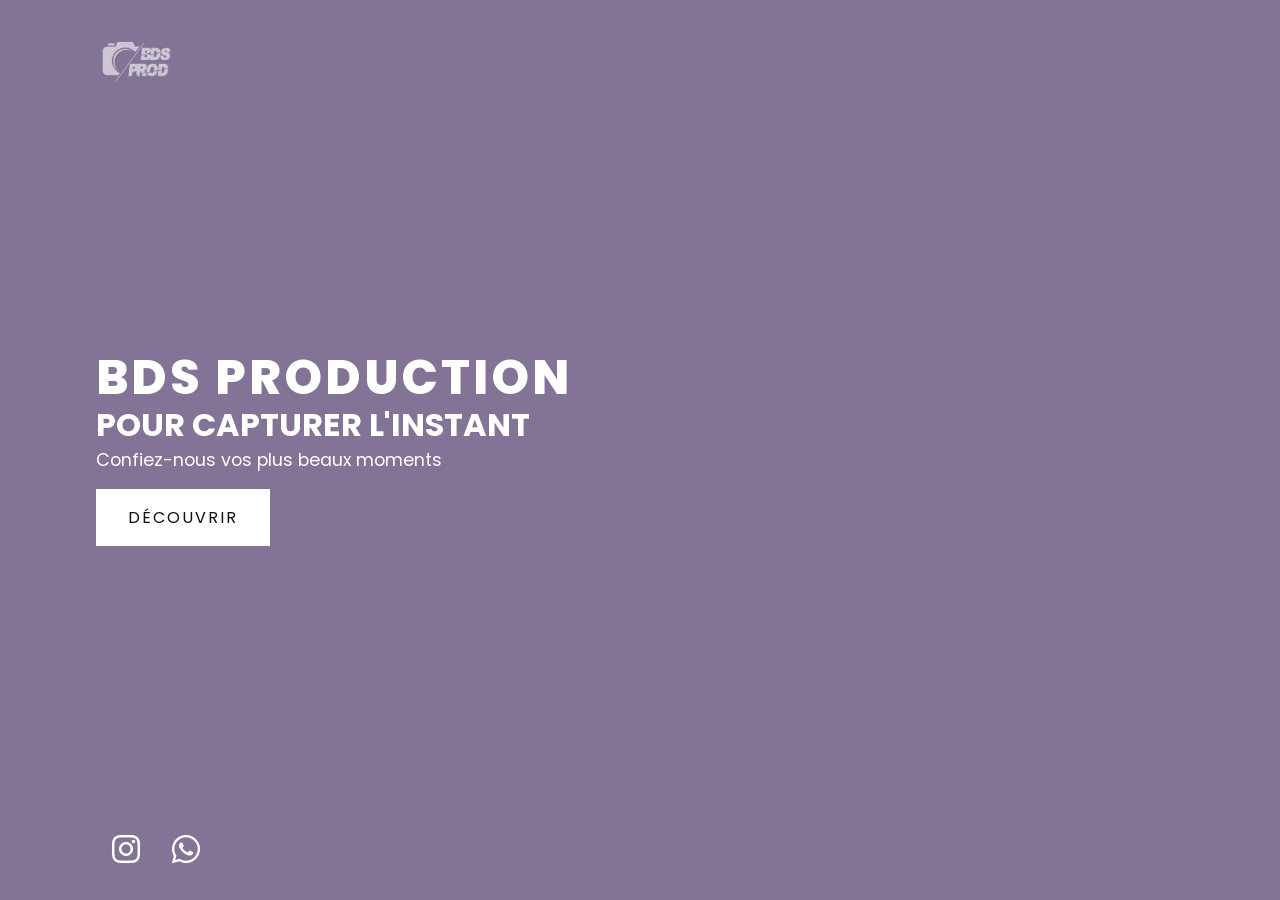
==== index.html @ 5a85b65d "BDSv5" ====
<!DOCTYPE html>
<html lang="en">
  <head>
    <meta charset="UTF-8" />
    <meta http-equiv="X-UA-Compatible" content="IE=edge" />
    <meta name="viewport" content="width=device-width, initial-scale=1.0" />
    <link rel="stylesheet" href="css/styles.css" />
    <link
      rel="stylesheet"
      href="https://cdnjs.cloudflare.com/ajax/libs/font-awesome/6.1.1/css/all.min.css"
      integrity="sha512-KfkfwYDsLkIlwQp6LFnl8zNdLGxu9YAA1QvwINks4PhcElQSvqcyVLLD9aMhXd13uQjoXtEKNosOWaZqXgel0g=="
      crossorigin="anonymous"
      referrerpolicy="no-referrer"
    />
    <title>BDS PROD</title>
  </head>
  <body>
    <section class="accueil">
      <video src="videos/bds.mp4" muted loop autoplay></video>
      <header>
        <img src="images/bds.png" class="logo" />
      </header>
      <div class="overlay"></div>
      <div class="accueil--text">
        <h2>Bds production</h2>
        <h3>Pour capturer l'instant</h3>
        <p>Confiez-nous vos plus beaux moments</p>
        <a href="#decouvrir">DÉCOUVRIR</a>
      </div>
      <ul class="social">
        <li>
          <a href=""><i class="fa-brands fa-instagram"></i></a>
        </li>
        <li>
          <a href=""><i class="fa-brands fa-whatsapp"></i></a>
        </li>
      </ul>
    </section>
  </body>
</html>
---- css/styles.css ----
@import url('https://fonts.googleapis.com/css2?family=Poppins:wght@200;300;400;500;600;700;800&display=swap');

*{
    box-sizing: border-box;
    margin: 0;
    padding: 0;
    font-family: 'Poppins', sans-serif;
}
.accueil{
    padding: 6em;
    min-height: 100vh;
    display: flex;
    align-items:center;
    justify-content: center;
    color: #fff;
}
video{
    position: absolute;
    top: 0;
    left: 0;
    width: 100%;
    height: 100%;
    z-index: -1;
    object-fit: cover;
    opacity: .7;
}
header{
    width: 100%;
    position: absolute;
    top: 0;
    left: 0;
    padding: 2em 6em;
    margin-right: auto;
}
.logo{
    width: 5em;
    filter: invert(1);
    opacity: .6;
}
.overlay{
    position: absolute;
    top: 0;
    left: 0;
    width: 100%;
    height: 100%;
    background: #827397;
    mix-blend-mode: overlay;
    z-index: -1;
}
.accueil--text{
    margin-right: auto;
}
.accueil--text h2{
    font-size: 3em;
    font-weight: 800;
    line-height: 1em;
    text-transform: uppercase;
    letter-spacing: 3px;
}
.accueil--text h3{
    font-size: 2em;
    font-weight: 700;
    line-height: 1em;
    margin: .2em 0;
    text-transform: uppercase;
}
.accueil--text p{
    font-size: 1.1em;
    font-weight: 400;
}
.accueil--text a{
    display: inline-block;
    font-size: 1em;
    background: #fff;
    padding: 1em 2em;
    text-decoration: none;
    color: #111;
    margin-top: 1em;
    text-transform: uppercase;
    letter-spacing: 2px;
    transition: .2s;
}
.accueil--text a:hover{
    letter-spacing: 4px;
    background: #827397;
    color: #fff;
}
.social{
    position: absolute;
    bottom: 2em;
    display: flex;
    width: 100%;
    padding-left: 6em;
    margin-right: auto;
}
.social li{
    list-style: none;
}
.social li a{
    padding: 1em;
    color: #fff;
}
i{
    font-size: 2em;
    transition: .3s;
}
i:hover{
    transform: translateY(-5px);
}
@media (max-width: 30em){
    .accueil--text h2{
        font-size: 2em;
    }
    .accueil--text h3{
        font-size: 1em;
    }
    .logo{
        position: relative;
        margin: 0 auto;
    }
}
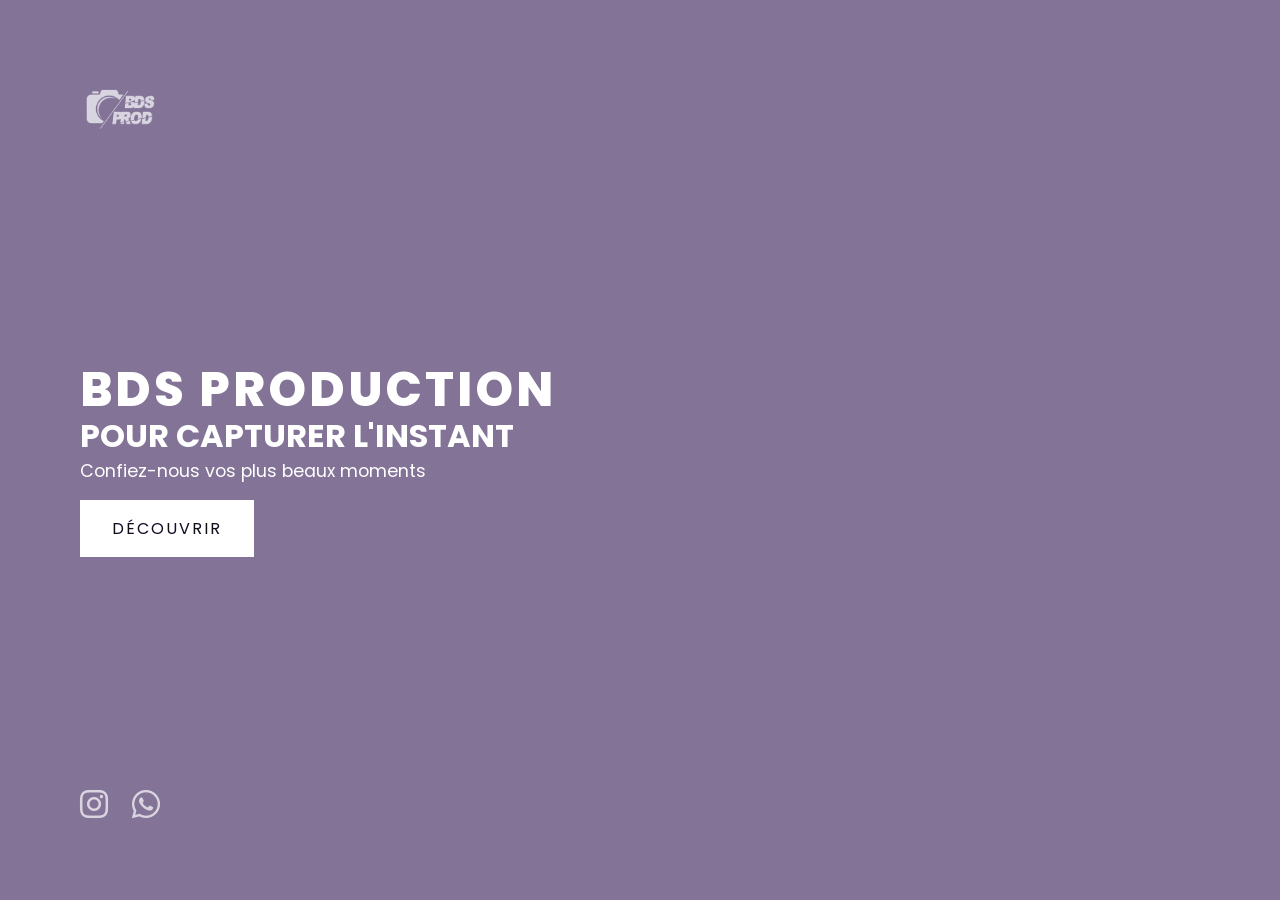
==== commit 6a08ce97: "BDSv5.1" ====
--- a/index.html
+++ b/index.html
@@ -4,7 +4,7 @@
     <meta charset="UTF-8" />
     <meta http-equiv="X-UA-Compatible" content="IE=edge" />
     <meta name="viewport" content="width=device-width, initial-scale=1.0" />
-    <link rel="stylesheet" href="css/styles.css" />
+    <link rel="stylesheet" href="css/home.css" />
     <link
       rel="stylesheet"
       href="https://cdnjs.cloudflare.com/ajax/libs/font-awesome/6.1.1/css/all.min.css"
@@ -12,29 +12,25 @@
       crossorigin="anonymous"
       referrerpolicy="no-referrer"
     />
-    <title>BDS PROD</title>
+    <title>BDS PRODUCTION</title>
   </head>
   <body>
-    <section class="accueil">
-      <video src="videos/bds.mp4" muted loop autoplay></video>
-      <header>
+    <header>
+      <div class="container">
+        <video src="videos/bds.mp4" muted loop autoplay></video>
+        <div class="overlay"></div>
         <img src="images/bds.png" class="logo" />
-      </header>
-      <div class="overlay"></div>
-      <div class="accueil--text">
-        <h2>Bds production</h2>
-        <h3>Pour capturer l'instant</h3>
-        <p>Confiez-nous vos plus beaux moments</p>
-        <a href="#decouvrir">DÉCOUVRIR</a>
+        <div class="content">
+          <h2>bds production</h2>
+          <h3>pour capturer l'instant</h3>
+          <p>Confiez-nous vos plus beaux moments</p>
+          <a href="#">Découvrir</a>
+        </div>
+        <div class="socials">
+          <i class="fa-brands fa-instagram"></i>
+          <i class="fa-brands fa-whatsapp"></i>
+        </div>
       </div>
-      <ul class="social">
-        <li>
-          <a href=""><i class="fa-brands fa-instagram"></i></a>
-        </li>
-        <li>
-          <a href=""><i class="fa-brands fa-whatsapp"></i></a>
-        </li>
-      </ul>
-    </section>
+    </header>
   </body>
 </html>
--- a/css/home.css
+++ b/css/home.css
@@ -0,0 +1,83 @@
+@import url('https://fonts.googleapis.com/css2?family=Poppins:wght@200;300;400;500;600;700;800&display=swap');
+
+
+*{
+    margin: 0;
+    padding: 0;
+    box-sizing: border-box;
+    font-family: 'Poppins', sans-serif;
+    color: white;
+}
+
+video{
+    position: absolute;
+    top: 0;
+    left: 0;
+    z-index: -2;
+    width: 100vw;
+    height: 100vh;
+    object-fit: cover;
+    opacity: .7;
+}
+.overlay{
+    position: absolute;
+    top: 0;
+    left: 0;
+    height: 100vh;
+    width: 100vw;
+    background: #827397;
+    mix-blend-mode: overlay;
+    z-index: 5;
+}
+.container{
+    padding: 5em;
+    display: flex;
+    justify-content: space-between;
+    flex-direction: column;
+    height: 100vh;
+}
+.logo{
+    width: 5em;
+    opacity: .7;
+    filter: invert(1);
+
+}
+h2{
+    font-size: 3em;
+    font-weight: 800;
+    line-height: 1em;
+    text-transform: uppercase;
+    letter-spacing: 3px;
+}
+h3{
+    font-size: 2em;
+    font-weight: 700;
+    line-height: 1em;
+    margin: .2em 0;
+    text-transform: uppercase;
+}
+p{
+    font-size: 1.1em;
+    font-weight: 400;
+}
+a{
+    display: inline-block;
+    font-size: 1em;
+    background: #fff;
+    padding: 1em 2em;
+    text-decoration: none;
+    color: #111;
+    margin-top: 1em;
+    text-transform: uppercase;
+    letter-spacing: 2px;
+    transition: .2s;
+}
+.socials{
+    width: 5em;
+    display: flex;
+    justify-content: space-between;
+}
+i{
+    opacity: .7;
+    font-size: 2em;
+}
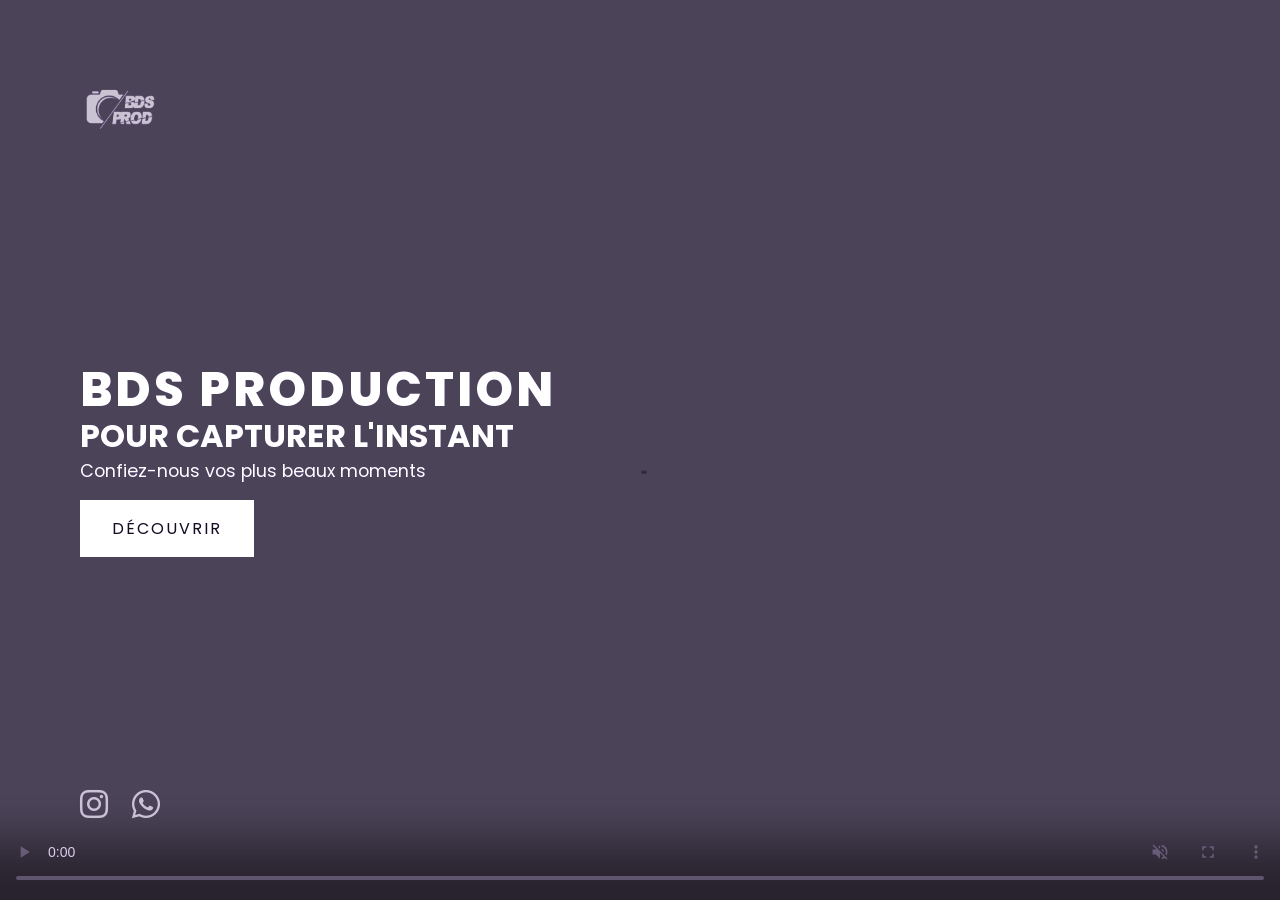
==== commit aabe37e3: "BDSv5.1" ====
--- a/index.html
+++ b/index.html
@@ -4,7 +4,7 @@
     <meta charset="UTF-8" />
     <meta http-equiv="X-UA-Compatible" content="IE=edge" />
     <meta name="viewport" content="width=device-width, initial-scale=1.0" />
-    <link rel="stylesheet" href="css/home.css" />
+    <link rel="stylesheet" href="css/index.css" />
     <link
       rel="stylesheet"
       href="https://cdnjs.cloudflare.com/ajax/libs/font-awesome/6.1.1/css/all.min.css"
@@ -17,7 +17,7 @@
   <body>
     <header>
       <div class="container">
-        <video src="videos/bds.mp4" muted loop autoplay></video>
+        <video src="videos/bds.mp4" controls muted loop autoplay></video>
         <div class="overlay"></div>
         <img src="images/bds.png" class="logo" />
         <div class="content">
--- a/css/index.css
+++ b/css/index.css
@@ -0,0 +1,128 @@
+@import url('https://fonts.googleapis.com/css2?family=Poppins:wght@200;300;400;500;600;700;800&display=swap');
+
+
+*{
+    margin: 0;
+    padding: 0;
+    box-sizing: border-box;
+    font-family: 'Poppins', sans-serif;
+    color: white;   
+}
+video{
+    position: absolute;
+    top: 0;
+    left: 0;
+    z-index: -2;
+    width: 100vw;
+    height: 100vh;
+    object-fit: cover;
+    opacity: .7;
+}
+.overlay{
+    position: absolute;
+    top: 0;
+    left: 0;
+    height: 100vh;
+    width: 100vw;
+    background: #827397;
+    mix-blend-mode: overlay;
+    z-index: 5;
+}
+.container{
+    padding: 5em;
+    display: flex;
+    flex-wrap: wrap;
+    justify-content: space-between;
+    flex-direction: column;
+    height: 100vh;
+}
+.logo{
+    width: 5em;
+    opacity: .7;
+    filter: invert(1);
+
+}
+h2{
+    font-size: 3em;
+    font-weight: 800;
+    line-height: 1em;
+    text-transform: uppercase;
+    letter-spacing: 3px;
+}
+h3{
+    font-size: 2em;
+    font-weight: 700;
+    line-height: 1em;
+    margin: .2em 0;
+    text-transform: uppercase;
+}
+p{
+    font-size: 1.1em;
+    font-weight: 400;
+}
+a{
+    display: inline-block;
+    font-size: 1em;
+    background: #fff;
+    padding: 1em 2em;
+    text-decoration: none;
+    color: #111;
+    margin-top: 1em;
+    text-transform: uppercase;
+    letter-spacing: 2px;
+    transition: .2s;
+}
+.socials{
+    width: 5em;
+    display: flex;
+    justify-content: space-between;
+}
+i{
+    opacity: .7;
+    font-size: 2em;
+}
+
+@media only screen and (max-width: 30em) {
+    .container{
+        padding: 1em;
+    }
+    .logo{
+        width: 4em;
+        margin: 0 auto;
+        text-align: center;
+    }
+    .content{
+        display: flex;
+        flex-direction: column;
+        align-items: center;
+    }
+    h2{
+        font-size: 2em;
+        font-weight: 700;
+        letter-spacing: 2px;
+        text-align: center;
+        padding: 5px;
+    }
+    h3{
+        font-size: 1em;
+        font-weight: 600;
+        text-align: center;
+        padding: 5px;
+    }
+    p{
+        font-size: 0.7em;
+        text-align: center;
+        padding: 5px;
+    }
+    a{
+        font-size: 0.7em;
+        letter-spacing: 1px;
+    }
+    .socials{
+        width: 100%;
+        justify-content: center;
+    }
+    i{
+        padding: 10px;
+    }
+}
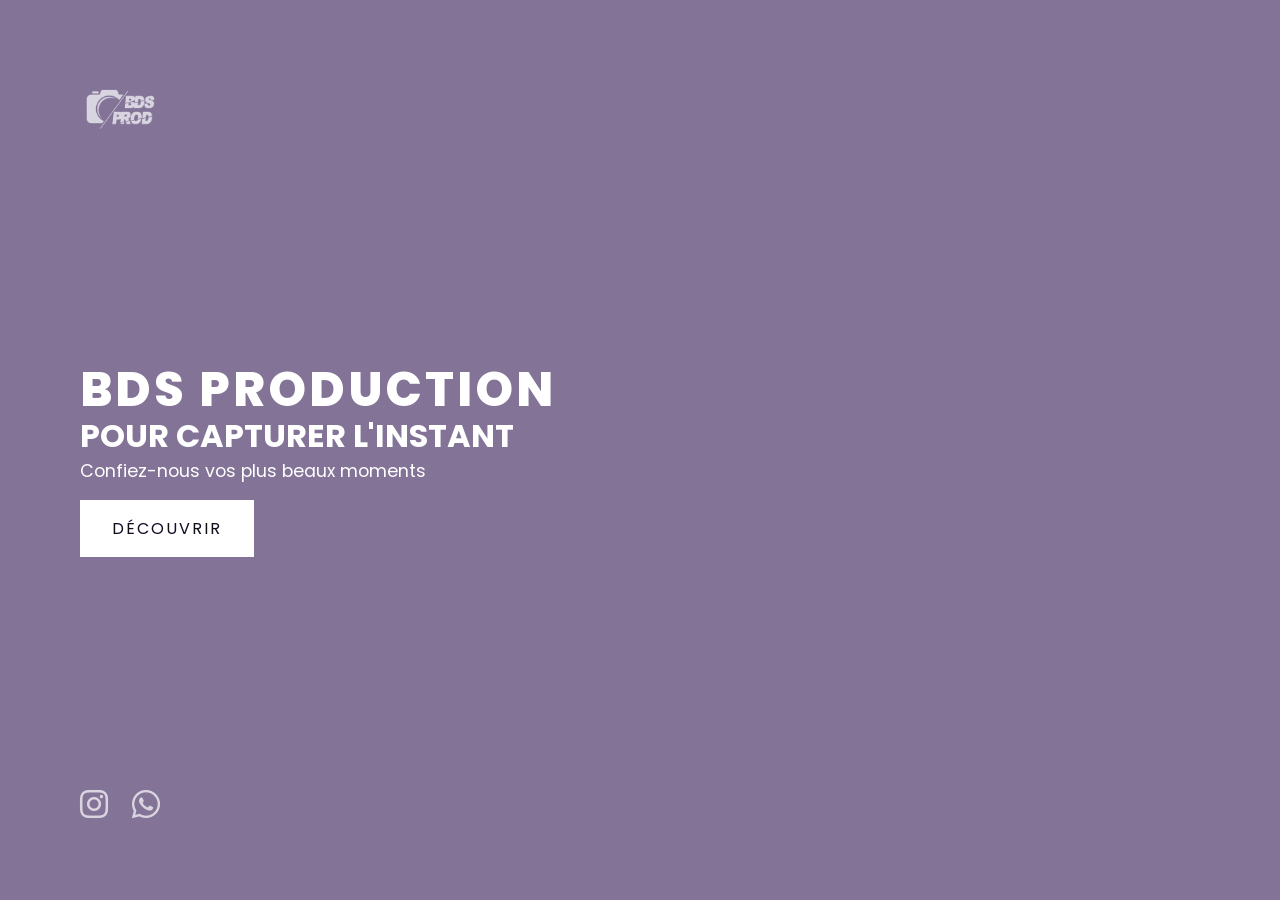
==== commit 33978267: "BDSv5.1" ====
--- a/index.html
+++ b/index.html
@@ -17,7 +17,7 @@
   <body>
     <header>
       <div class="container">
-        <video src="videos/bds.mp4" controls muted loop autoplay></video>
+        <video src="videos/bds.mp4" playsinline muted loop autoplay></video>
         <div class="overlay"></div>
         <img src="images/bds.png" class="logo" />
         <div class="content">
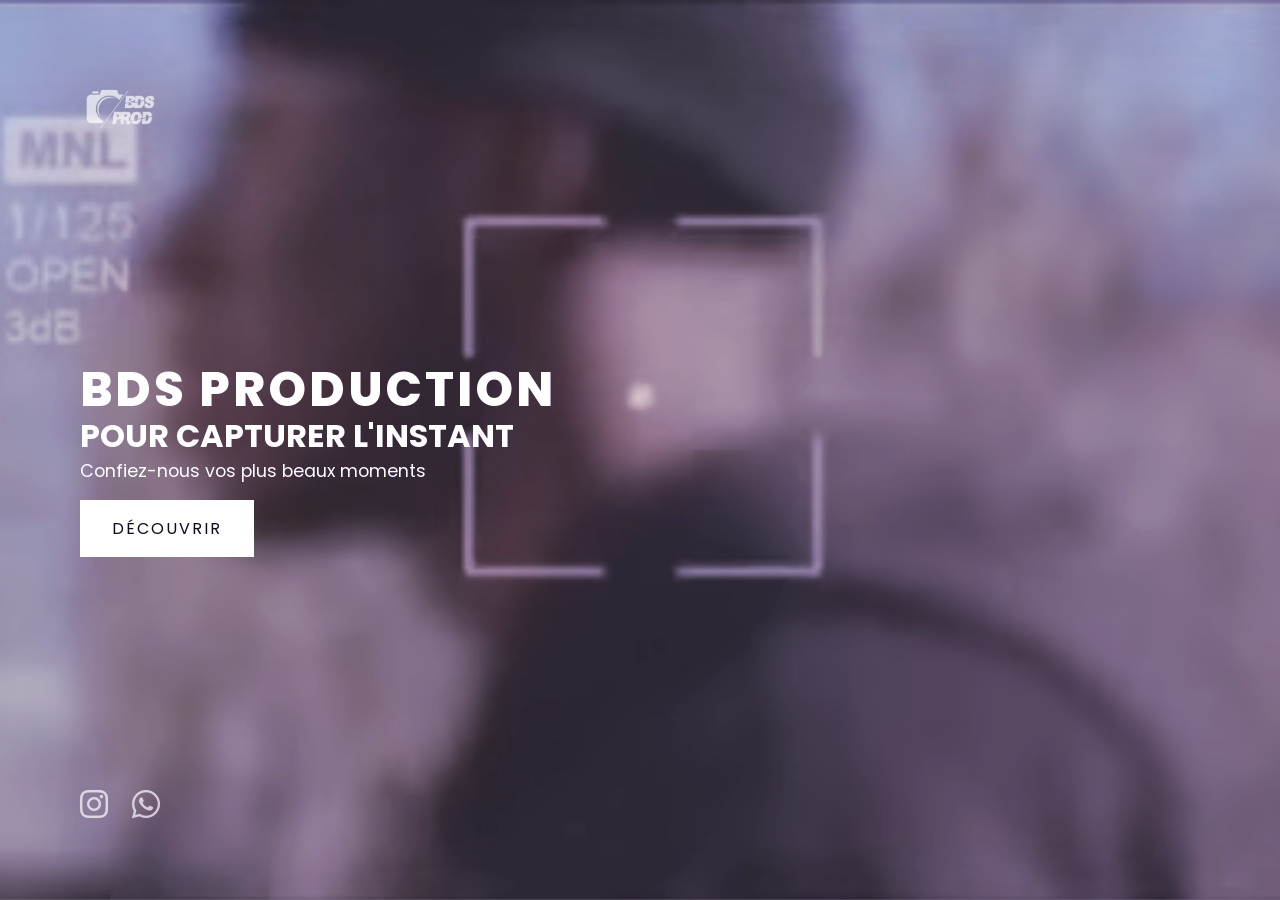
==== commit cf48bed7: "BDSv5.1" ====
--- a/index.html
+++ b/index.html
@@ -17,7 +17,10 @@
   <body>
     <header>
       <div class="container">
-        <video src="videos/bds.mp4" playsinline muted loop autoplay></video>
+        <video playsinline muted loop autoplay>
+          <source src="videos/bds.mp4" />
+          <source src="videos/bds.webm" />
+        </video>
         <div class="overlay"></div>
         <img src="images/bds.png" class="logo" />
         <div class="content">
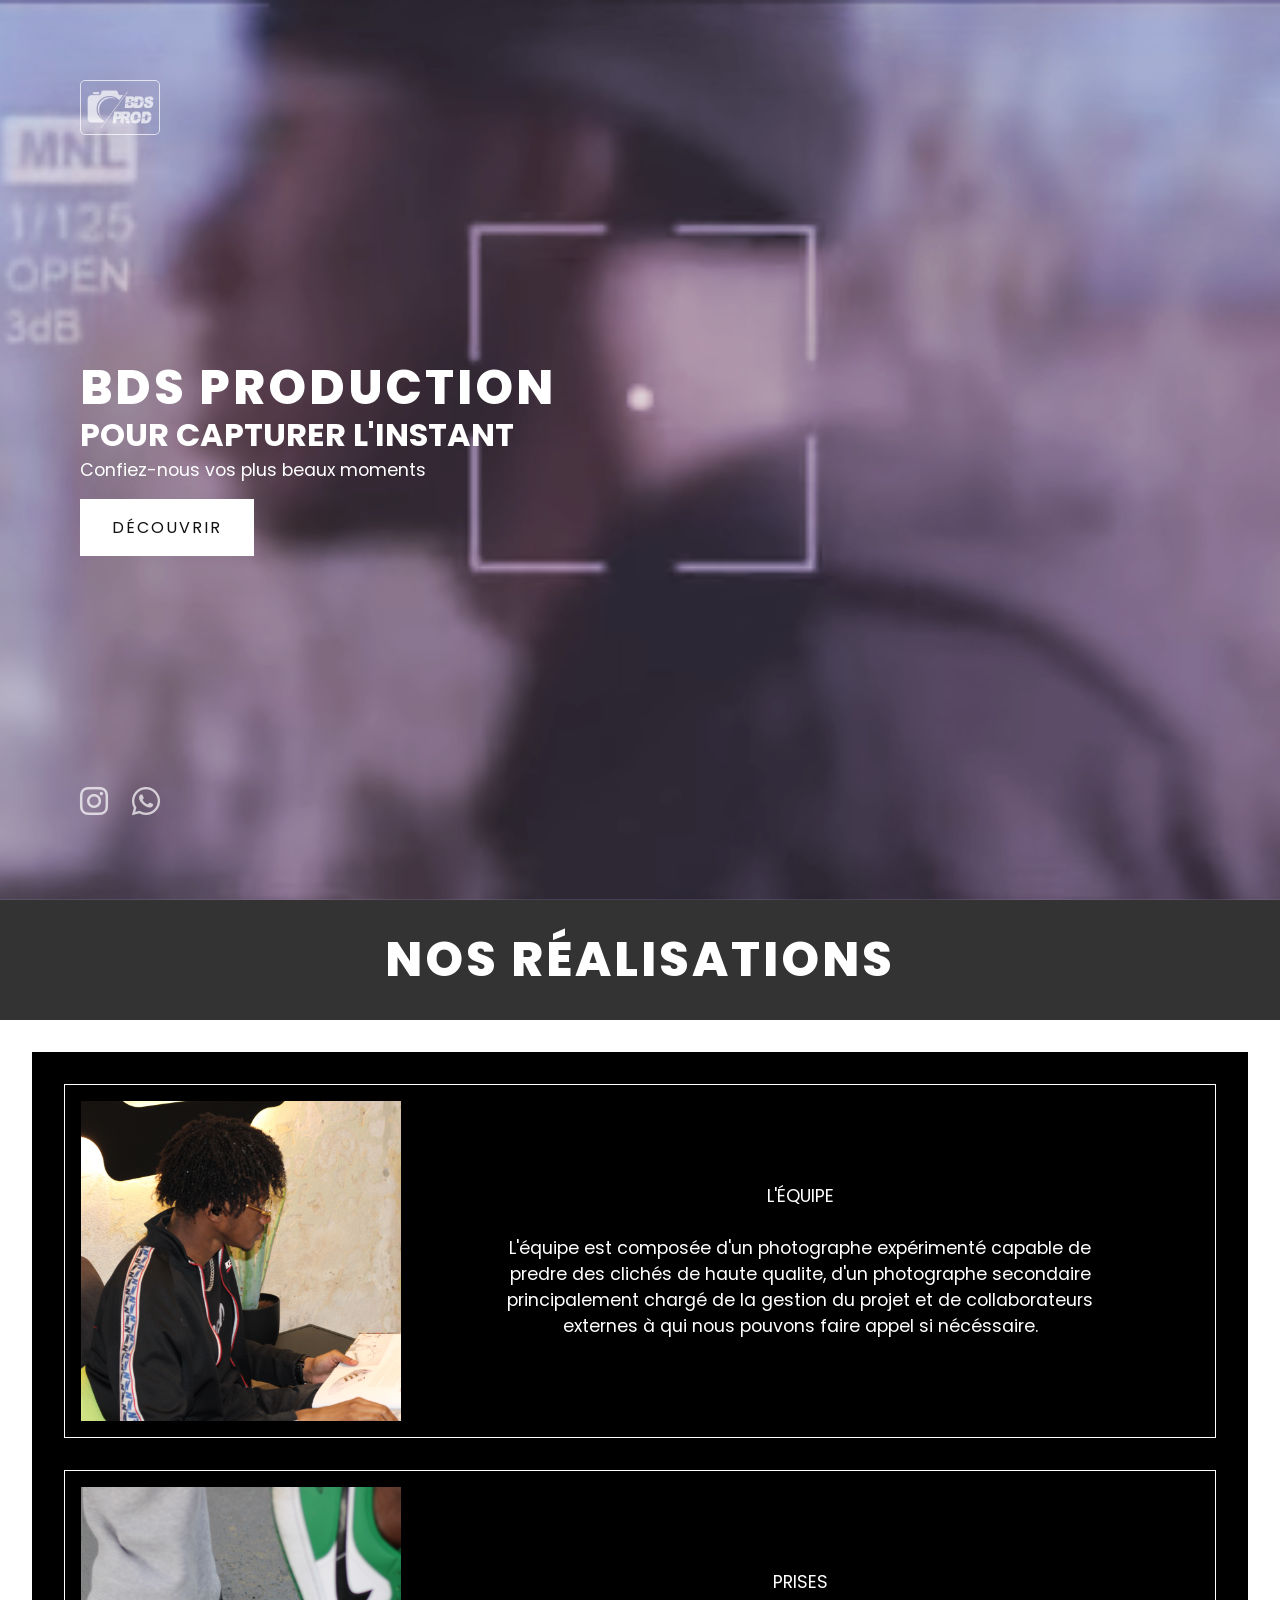
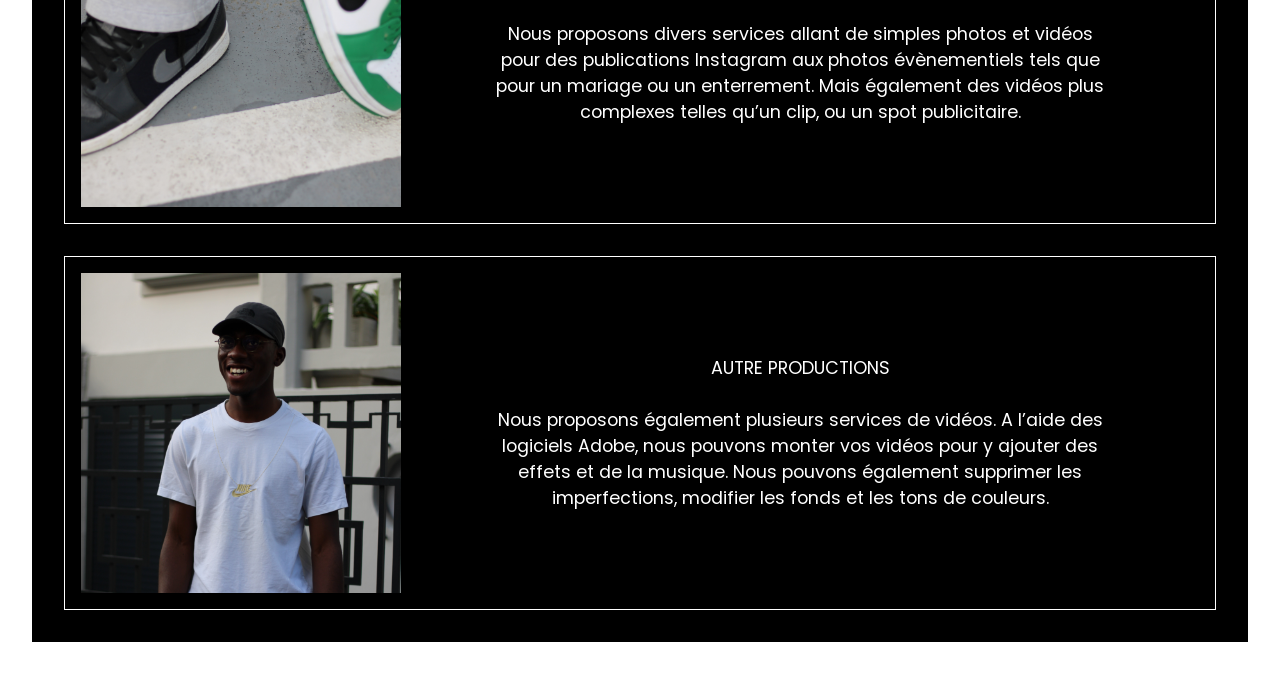
==== commit 32fc4e17: "bdsv5.1" ====
--- a/index.html
+++ b/index.html
@@ -16,7 +16,7 @@
   </head>
   <body>
     <header>
-      <div class="container">
+      <div class="header--container">
         <video playsinline muted loop autoplay>
           <source src="videos/bds.mp4" />
           <source src="videos/bds.webm" />
@@ -27,13 +27,55 @@
           <h2>bds production</h2>
           <h3>pour capturer l'instant</h3>
           <p>Confiez-nous vos plus beaux moments</p>
-          <a href="#">Découvrir</a>
+          <a id="decouvrir" href="#main">Découvrir</a>
         </div>
         <div class="socials">
-          <i class="fa-brands fa-instagram"></i>
-          <i class="fa-brands fa-whatsapp"></i>
+          <a href="https://www.instagram.com/bds_prod_/" target="_blank"
+            ><i class="fa-brands fa-instagram"></i
+          ></a>
+          <a href="tel:+33756815038"><i class="fa-brands fa-whatsapp"></i></a>
         </div>
       </div>
     </header>
+    <main id="main">
+      <h2>Nos réalisations</h2>
+      <div class="main--container">
+        <div class="main--content">
+          <img src="images/IMG_0744.JPG" alt="" class="main--img" />
+          <p class="main--text">
+            L'ÉQUIPE <br />
+            <br />
+            L'équipe est composée d'un photographe expérimenté capable de predre
+            des clichés de haute qualite, d'un photographe secondaire
+            principalement chargé de la gestion du projet et de collaborateurs
+            externes à qui nous pouvons faire appel si nécéssaire.
+          </p>
+        </div>
+        <div id="middle-content" class="main--content">
+          <img src="images//IMG_1565.JPG" alt="" class="main--img" />
+          <p class="main--text">
+            PRISES <br />
+            <br />
+            Nous proposons divers services allant de simples photos et vidéos
+            pour des publications Instagram aux photos évènementiels tels que
+            pour un mariage ou un enterrement. Mais également des vidéos plus
+            complexes telles qu’un clip, ou un spot publicitaire.
+          </p>
+        </div>
+        <div class="main--content">
+          <img src="images/IMG_1714.JPG" alt="" class="main--img" />
+          <p class="main--text">
+            AUTRE PRODUCTIONS <br />
+            <br />
+            Nous proposons également plusieurs services de vidéos. A l’aide des
+            logiciels Adobe, nous pouvons monter vos vidéos pour y ajouter des
+            effets et de la musique. Nous pouvons également supprimer les
+            imperfections, modifier les fonds et les tons de couleurs.
+          </p>
+        </div>
+      </div>
+
+      .
+    </main>
   </body>
 </html>
--- a/css/index.css
+++ b/css/index.css
@@ -1,12 +1,14 @@
 @import url('https://fonts.googleapis.com/css2?family=Poppins:wght@200;300;400;500;600;700;800&display=swap');
 
+/* header */
 
 *{
     margin: 0;
     padding: 0;
     box-sizing: border-box;
     font-family: 'Poppins', sans-serif;
-    color: white;   
+    color: white; 
+    scroll-behavior: smooth;  
 }
 video{
     position: absolute;
@@ -26,9 +28,9 @@
     width: 100vw;
     background: #827397;
     mix-blend-mode: overlay;
-    z-index: 5;
+    z-index: -1;
 }
-.container{
+.header--container{
     padding: 5em;
     display: flex;
     flex-wrap: wrap;
@@ -38,6 +40,8 @@
 }
 .logo{
     width: 5em;
+    border: 1px solid black;
+    border-radius: 5px;
     opacity: .7;
     filter: invert(1);
 
@@ -60,7 +64,7 @@
     font-size: 1.1em;
     font-weight: 400;
 }
-a{
+#decouvrir{
     display: inline-block;
     font-size: 1em;
     background: #fff;
@@ -82,12 +86,61 @@
     font-size: 2em;
 }
 
-@media only screen and (max-width: 30em) {
-    .container{
+/* main */
+
+main h2{
+    width: 100%;
+    padding: .75em;
+    text-align: center;
+    background: #333;
+}
+.main--container{
+    background: black;
+    margin: 2em;
+    padding: 2em;
+}
+.main--content{
+    display: flex;
+    align-items: center;
+    justify-content: space-between;
+    padding: 1em;
+    border: 1px solid white;
+}
+#middle-content{
+    margin: 2em 0;
+}
+.main--text{
+    text-align: center;
+    margin: 0 5em;
+}
+.main--img{
+    width: 20em;
+}
+
+/* media queries */
+
+@media only screen and (max-width: 60em){
+    .main--container{
+        margin: 0;
+        padding: 2em;
+    }
+}
+@media only screen and (max-width: 53em){
+    .main-content{
+        display: block;
+    }
+    .main--text{
+        text-align: right;
+        margin: 1em auto;
+        width: 15em;
+    }
+}
+@media only screen and (max-width: 30em){
+    .header--container{
         padding: 1em;
     }
     .logo{
-        width: 4em;
+        width: 5em;
         margin: 0 auto;
         text-align: center;
     }
@@ -114,7 +167,7 @@
         text-align: center;
         padding: 5px;
     }
-    a{
+    #decouvrir{
         font-size: 0.7em;
         letter-spacing: 1px;
     }
@@ -125,4 +178,8 @@
     i{
         padding: 10px;
     }
+    .main--text{
+        text-align: left;
+        margin: 0 5em;
+    }
 }
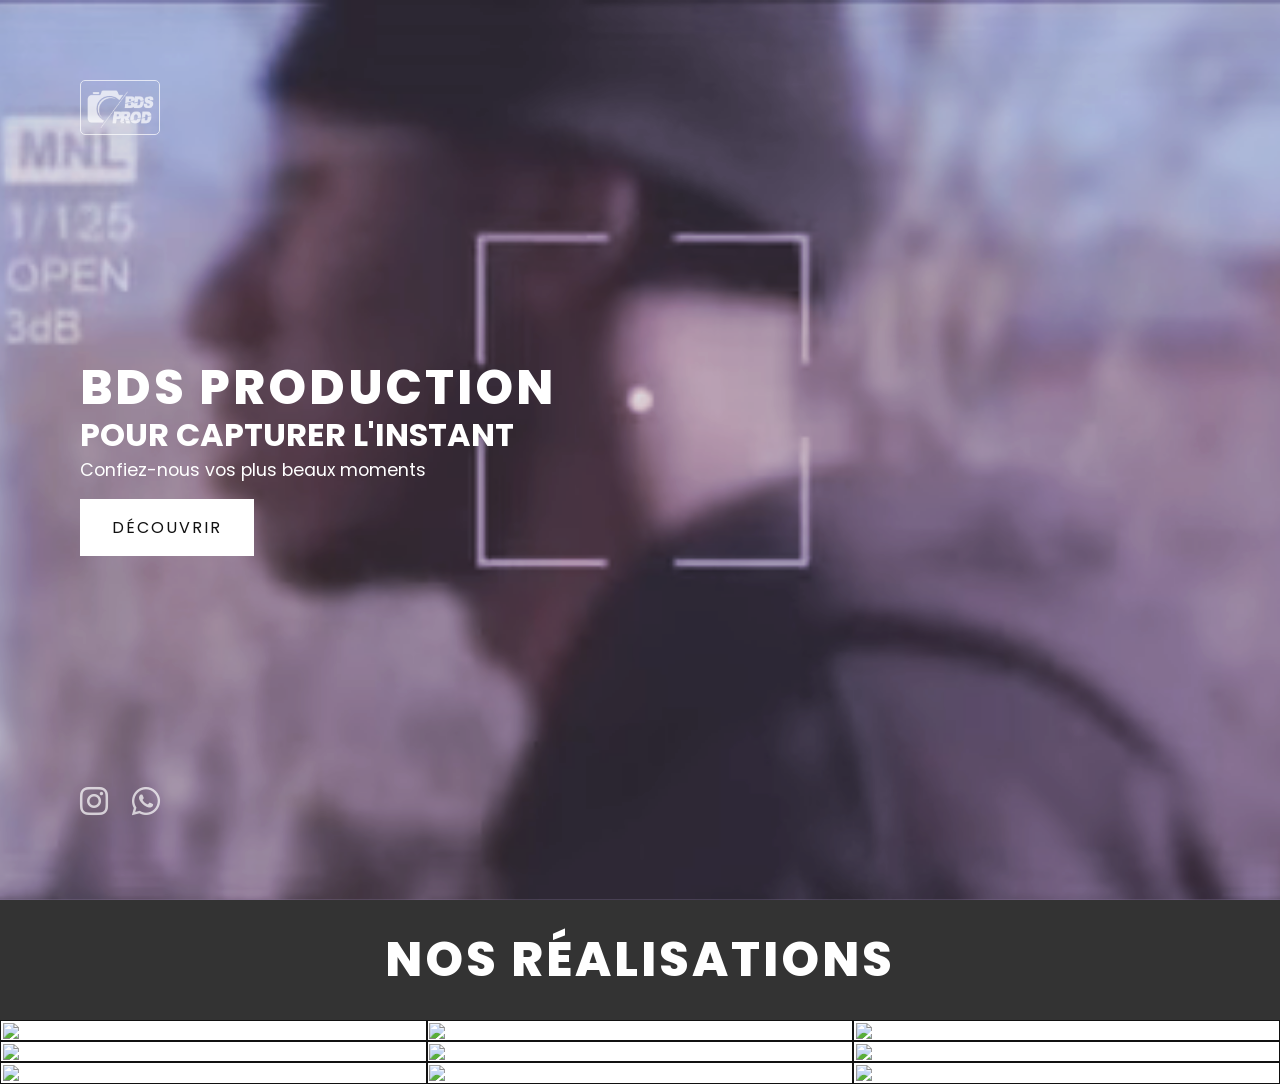
==== commit b769fefa: "BDSv5.2" ====
--- a/index.html
+++ b/index.html
@@ -39,43 +39,17 @@
     </header>
     <main id="main">
       <h2>Nos réalisations</h2>
-      <div class="main--container">
-        <div class="main--content">
-          <img src="images/IMG_0744.JPG" alt="" class="main--img" />
-          <p class="main--text">
-            L'ÉQUIPE <br />
-            <br />
-            L'équipe est composée d'un photographe expérimenté capable de predre
-            des clichés de haute qualite, d'un photographe secondaire
-            principalement chargé de la gestion du projet et de collaborateurs
-            externes à qui nous pouvons faire appel si nécéssaire.
-          </p>
-        </div>
-        <div id="middle-content" class="main--content">
-          <img src="images//IMG_1565.JPG" alt="" class="main--img" />
-          <p class="main--text">
-            PRISES <br />
-            <br />
-            Nous proposons divers services allant de simples photos et vidéos
-            pour des publications Instagram aux photos évènementiels tels que
-            pour un mariage ou un enterrement. Mais également des vidéos plus
-            complexes telles qu’un clip, ou un spot publicitaire.
-          </p>
-        </div>
-        <div class="main--content">
-          <img src="images/IMG_1714.JPG" alt="" class="main--img" />
-          <p class="main--text">
-            AUTRE PRODUCTIONS <br />
-            <br />
-            Nous proposons également plusieurs services de vidéos. A l’aide des
-            logiciels Adobe, nous pouvons monter vos vidéos pour y ajouter des
-            effets et de la musique. Nous pouvons également supprimer les
-            imperfections, modifier les fonds et les tons de couleurs.
-          </p>
-        </div>
+      <div class="rea">
+        <img src="images/nosrea/lefoto (3).JPG" />
+        <img src="images/nosrea/lefoto (4).JPG" class="hide-on-small" />
+        <img src="images/nosrea/lefoto (5).JPG" class="hide-on-medium" />
+        <img src="images/nosrea/lefoto (8).JPG" />
+        <img src="images/nosrea/lefoto (7).JPG" class="hide-on-small" />
+        <img src="images/nosrea/lefoto (6).JPG" class="hide-on-medium" />
+        <img src="images/nosrea/lefoto (13).JPG" />
+        <img src="images/nosrea/lefoto (14).JPG" class="hide-on-small" />
+        <img src="images/nosrea/lefoto (11).JPG" class="hide-on-medium" />
       </div>
-
-      .
     </main>
   </body>
 </html>
--- a/css/index.css
+++ b/css/index.css
@@ -76,6 +76,11 @@
     letter-spacing: 2px;
     transition: .2s;
 }
+#decouvrir:hover{
+    letter-spacing: 4px;
+    background: #827397;
+    color: #fff;
+}
 .socials{
     width: 5em;
     display: flex;
@@ -94,47 +99,27 @@
     text-align: center;
     background: #333;
 }
-.main--container{
-    background: black;
-    margin: 2em;
-    padding: 2em;
+.rea{
+    display: grid;
+    width: 100vw;
+    grid-template-columns: repeat(3, 1fr);
 }
-.main--content{
-    display: flex;
-    align-items: center;
-    justify-content: space-between;
-    padding: 1em;
-    border: 1px solid white;
+.rea img{
+    width: 100%;
+    padding: .1em;
+    border: .1em solid #111;
 }
-#middle-content{
-    margin: 2em 0;
-}
-.main--text{
-    text-align: center;
-    margin: 0 5em;
-}
-.main--img{
-    width: 20em;
+/* media queries */
+
+@media only screen and (max-width: 45em){
+    .rea{
+        grid-template-columns: repeat(2, 1fr);
+    }
+    .hide-on-medium{
+        display: none;
+    }
 }
 
-/* media queries */
-
-@media only screen and (max-width: 60em){
-    .main--container{
-        margin: 0;
-        padding: 2em;
-    }
-}
-@media only screen and (max-width: 53em){
-    .main-content{
-        display: block;
-    }
-    .main--text{
-        text-align: right;
-        margin: 1em auto;
-        width: 15em;
-    }
-}
 @media only screen and (max-width: 30em){
     .header--container{
         padding: 1em;
@@ -178,8 +163,10 @@
     i{
         padding: 10px;
     }
-    .main--text{
-        text-align: left;
-        margin: 0 5em;
+    .rea{
+        grid-template-columns: 1fr;
+    }
+    .hide-on-small{
+        display: none;
     }
 }
